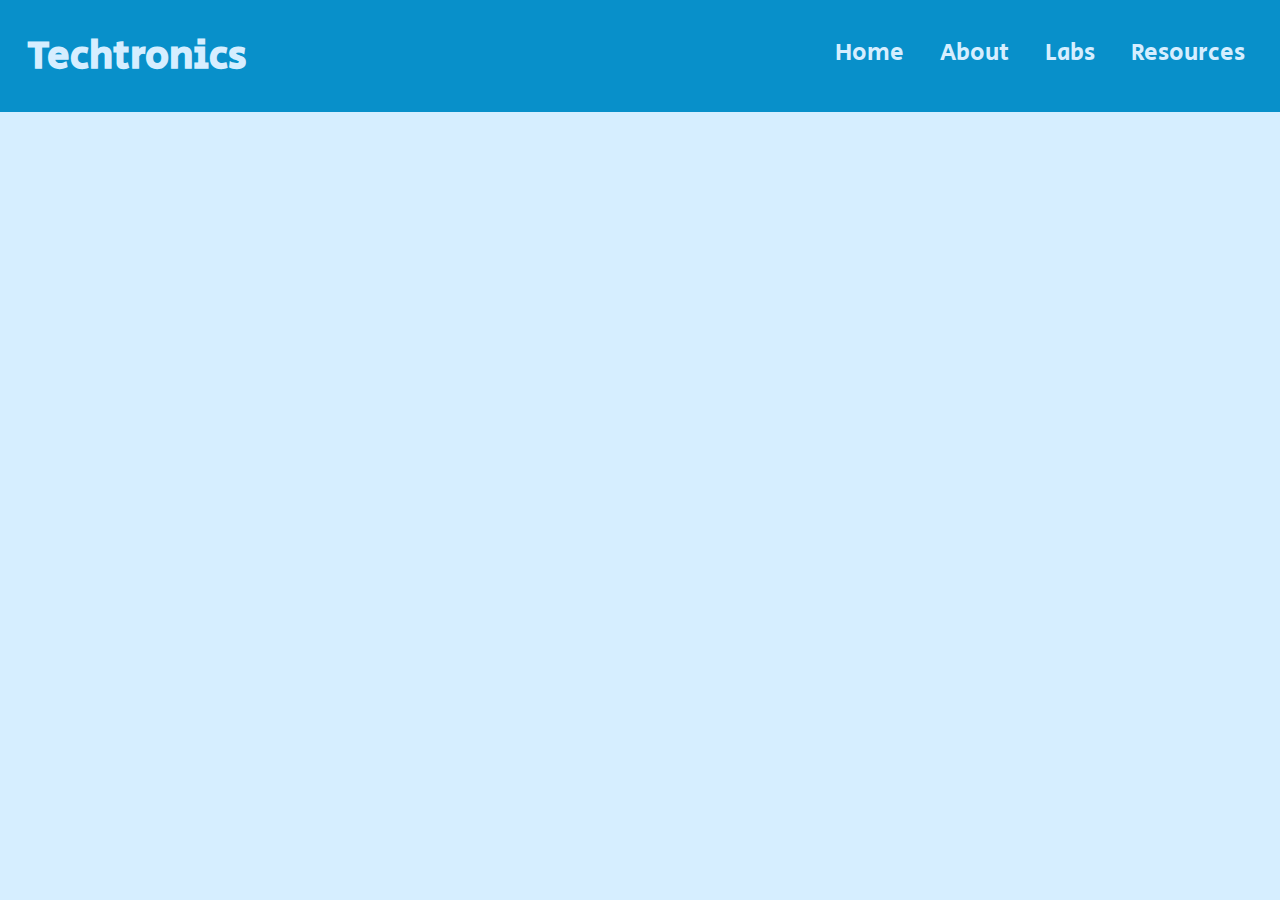
==== about.html @ 6879b815 "Merge pull request #1 from mohittk/main" ====
<!DOCTYPE html>
<html lang="en">
<head>
    <meta charset="UTF-8">
    <meta http-equiv="X-UA-Compatible" content="IE=edge">
    <meta name="viewport" content="width=device-width, initial-scale=1.0">
    <link rel="stylesheet" href="css/index.css" />
    <title>Resources</title>
    
</head>
<body>
    <nav class="navigation-bar">
        <h1 class="logo" src="logo.png">Techtronics</h1>
        <div class="other">
          <a href="index.html">Home</a>
          <a href="about.html">About</a>
          <a href="#"> Labs </a>
          <a href="resource.html">Resources</a>
        </div>
        <i class="fa fa-bars"></i>
      </nav>

      <!-- mohit's emergency code  do not touch-->
      <!-- <section class="section-2" id="about">
        <div class="about">
          <h1>About</h1>
          <p>
            Lorem ipsum dolor sit amet, consectetur adipisicing elit. Adipisci, illo sequi accusamus, a ex alias incidunt eos cupiditate ratione autem facilis, sed iste excepturi recusandae maxime illum eum animi dolor qui nisi? Cupiditate tenetur labore, excepturi est delectus consequatur ab rem ad voluptas consectetur? Libero adipisci obcaecati iusto ut, laboriosam, ad officia dignissimos neque fuga dolorem ab suscipit porro. Voluptas obcaecati iusto aliquid temporibus quibusdam itaque, voluptatum placeat, at nemo nisi impedit necessitatibus eligendi. Cum nemo commodi unde ea in necessitatibus atque ducimus eligendi laudantium a fugit odit, labore quo ipsum eaque, similique cupiditate fuga! Excepturi voluptate neque in eligendi!
          </p>
          <img src="https://www.iiitbhopal.ac.in/images/IIIT-Header.png">
          <p>
            Lorem ipsum dolor sit amet, consectetur adipisicing elit. Adipisci, illo sequi accusamus, a ex alias incidunt eos cupiditate ratione autem facilis, sed iste excepturi recusandae maxime illum eum animi dolor qui nisi? Cupiditate tenetur labore, excepturi est delectus consequatur ab rem ad voluptas consectetur? Libero adipisci obcaecati iusto ut, laboriosam, ad officia dignissimos neque fuga dolorem ab suscipit porro. Voluptas obcaecati iusto aliquid temporibus quibusdam itaque, voluptatum placeat, at nemo nisi impedit necessitatibus eligendi. Cum nemo commodi unde ea in necessitatibus atque ducimus eligendi laudantium a fugit odit, labore quo ipsum eaque, similique cupiditate fuga! Excepturi voluptate neque in eligendi!
          </p>
          <p>
            Lorem ipsum dolor sit amet, consectetur adipisicing elit. Adipisci, illo sequi accusamus, a ex alias incidunt eos cupiditate ratione autem facilis, sed iste excepturi recusandae maxime illum eum animi dolor qui nisi? Cupiditate tenetur labore, excepturi est delectus consequatur ab rem ad voluptas consectetur? Libero adipisci obcaecati iusto ut, laboriosam, ad officia dignissimos neque fuga dolorem ab suscipit porro. Voluptas obcaecati iusto aliquid temporibus quibusdam itaque, voluptatum placeat, at nemo nisi impedit necessitatibus eligendi. Cum nemo commodi unde ea in necessitatibus atque ducimus eligendi laudantium a fugit odit, labore quo ipsum eaque, similique cupiditate fuga! Excepturi voluptate neque in eligendi!
          </p>
          <p>
            Lorem ipsum dolor sit amet, consectetur adipisicing elit. Adipisci, illo sequi accusamus, a ex alias incidunt eos cupiditate ratione autem facilis, sed iste excepturi recusandae maxime illum eum animi dolor qui nisi? Cupiditate tenetur labore, excepturi est delectus consequatur ab rem ad voluptas consectetur? Libero adipisci obcaecati iusto ut, laboriosam, ad officia dignissimos neque fuga dolorem ab suscipit porro. Voluptas obcaecati iusto aliquid temporibus quibusdam itaque, voluptatum placeat, at nemo nisi impedit necessitatibus eligendi. Cum nemo commodi unde ea in necessitatibus atque ducimus eligendi laudantium a fugit odit, labore quo ipsum eaque, similique cupiditate fuga! Excepturi voluptate neque in eligendi!
          </p>
        </div> -->
  
      </section>
</body>
</html>
---- css/index.css ----
@import url('https://fonts.googleapis.com/css2?family=Secular+One&display=swap');
body{
    background-color: #D6EEFF;
    margin:0 ;
    padding: 0;
    box-sizing: border-box;
}

.navigation-bar{
    padding: 0.2rem;
    background-color: #0890CA;
}

.logo{
    display: inline-block;
   color: #D6EEFF;
   font-weight: bold;
   font-size: 2.5rem;
   margin: 1rem;
   padding: 0.5rem;
   font-family: 'Secular One', sans;

}
.other{
    float: right;
    margin: 2rem;
}
.other > a {
    display: inline-block;
    color: #D6EEFF;
    text-decoration: none;
    font-size: 1.5rem;
    margin-left: 2rem;
    font-family: 'Secular One', sans;
}

.section-1{
    margin: 4rem;
    padding: 1.5rem;
}

.quote{
    font-size: 3rem;
    color: #0890CA;
}

.section-1 .hero-title{
    display: inline-block;
    font-size: 7rem;
    font-family: 'Secular One', sans;
    color: #00648E;
}

.section-1 img{
    width: 40%;
    float: right;
}


.section-2{
    margin-left: 4rem;
    margin-right: 4rem;
    padding: 2rem;
}

.section-2 .about h1{
    font-size: 5rem;
    font-family: 'Secular One', sans;
    color: #00648E;
    text-align: center;
}

.section-2 .about img{
    display: block;
    margin-left: auto;
    margin-right: auto;
    width: 50%;
}
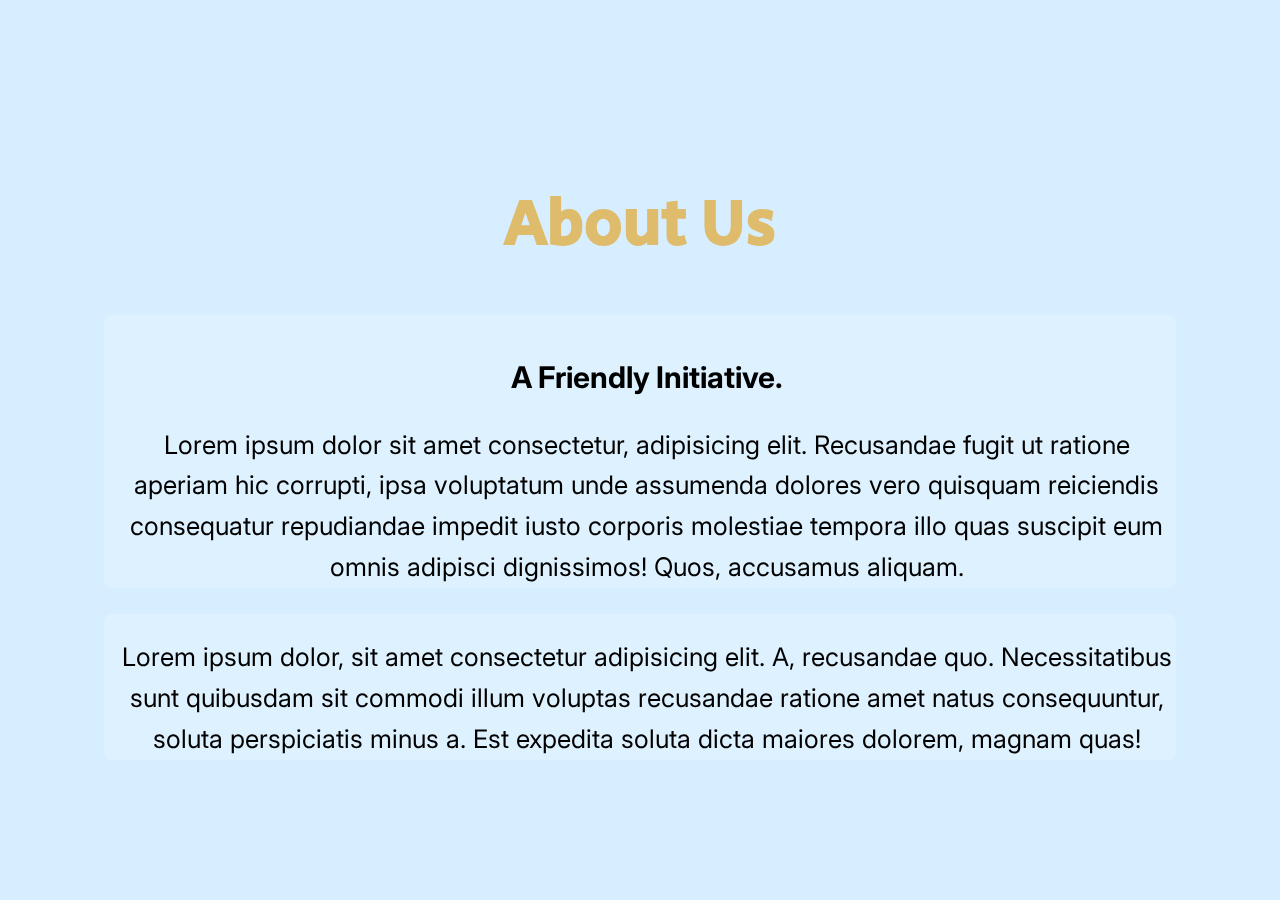
==== commit 2205b81f: "feat: edited lab page(cards)" ====
--- a/about.html
+++ b/about.html
@@ -1,26 +1,59 @@
 <!DOCTYPE html>
 <html lang="en">
-<head>
-    <meta charset="UTF-8">
-    <meta http-equiv="X-UA-Compatible" content="IE=edge">
-    <meta name="viewport" content="width=device-width, initial-scale=1.0">
+  <head>
+    <meta charset="UTF-8" />
+    <meta http-equiv="X-UA-Compatible" content="IE=edge" />
+    <meta name="viewport" content="width=device-width, initial-scale=1.0" />
     <link rel="stylesheet" href="css/index.css" />
-    <title>Resources</title>
     
-</head>
-<body>
+    <!-- <link rel="stylesheet" href="css/style.css" /> -->
+    <title>About</title>
+    
+  </head>
+  <body>
     <nav class="navigation-bar">
-        <h1 class="logo" src="logo.png">Techtronics</h1>
-        <div class="other">
-          <a href="index.html">Home</a>
-          <a href="about.html">About</a>
-          <a href="#"> Labs </a>
-          <a href="resource.html">Resources</a>
+      <h1 class="logo" src="logo.png">Techtronics</h1>
+      <div class="other">
+        <a href="index.html">Home</a>
+        <a href="about.html">About</a>
+        <a href="labs.html"> Labs </a>
+        <a href="resource.html">Resources</a>
+      </div>
+      <i class="fa fa-bars"></i>
+    </nav>
+      <div class="content-section">
+        <div class="title">
+          <h1>About Us</h1>
         </div>
-        <i class="fa fa-bars"></i>
-      </nav>
+        <div class="content">
+          <h3>A Friendly Initiative.</h3>
+          <p>
+            Lorem ipsum dolor sit amet consectetur, adipisicing elit. Recusandae
+            fugit ut ratione aperiam hic corrupti, ipsa voluptatum unde
+            assumenda dolores vero quisquam reiciendis consequatur repudiandae
+            impedit iusto corporis molestiae tempora illo quas suscipit eum
+            omnis adipisci dignissimos! Quos, accusamus aliquam.
+          </p>
+          <div class="social">
+            <a href=""><i class="fab fa-facebook-f"></i></a>
+            <a href=""><i class="fab fa-twitter"></i></a>
+            <a href=""><i class="fab fa-instagram"></i></a>
+          </div>
+        </div>
+        <div class="image-section">
+          <img src="https://www.iiitbhopal.ac.in/images/IIIT-Header.png" alt="" />
+        </div>
+        <div class="content">
+          <p>Lorem ipsum dolor, sit amet consectetur adipisicing elit. A, recusandae quo. Necessitatibus sunt quibusdam sit commodi illum voluptas recusandae ratione amet natus consequuntur, soluta perspiciatis minus a. Est expedita soluta dicta maiores dolorem, magnam quas!</p>
+        </div>
+          
+        </div>
+        
+      
+      
+      </div>
 
-      <!-- mohit's emergency code  do not touch-->
+    <!-- <!-- mohit's emergency code  do not touch
       <!-- <section class="section-2" id="about">
         <div class="about">
           <h1>About</h1>
@@ -37,8 +70,7 @@
           <p>
             Lorem ipsum dolor sit amet, consectetur adipisicing elit. Adipisci, illo sequi accusamus, a ex alias incidunt eos cupiditate ratione autem facilis, sed iste excepturi recusandae maxime illum eum animi dolor qui nisi? Cupiditate tenetur labore, excepturi est delectus consequatur ab rem ad voluptas consectetur? Libero adipisci obcaecati iusto ut, laboriosam, ad officia dignissimos neque fuga dolorem ab suscipit porro. Voluptas obcaecati iusto aliquid temporibus quibusdam itaque, voluptatum placeat, at nemo nisi impedit necessitatibus eligendi. Cum nemo commodi unde ea in necessitatibus atque ducimus eligendi laudantium a fugit odit, labore quo ipsum eaque, similique cupiditate fuga! Excepturi voluptate neque in eligendi!
           </p>
-        </div> -->
-  
-      </section>
-</body>
-</html>+        </div>
+      </section>  -->
+  </body>
+</html>
--- a/css/index.css
+++ b/css/index.css
@@ -1,6 +1,9 @@
 @import url('https://fonts.googleapis.com/css2?family=Secular+One&display=swap');
+@import url('https://fonts.googleapis.com/css2?family=Cairo:wght@300&family=Inter:wght@300,300&display=swap');
 body{
     background-color: #D6EEFF;
+    background-image: url("/assets/background.svg");
+    background-repeat: no-repeat;
     margin:0 ;
     padding: 0;
     box-sizing: border-box;
@@ -8,7 +11,7 @@
 
 .navigation-bar{
     padding: 0.2rem;
-    background-color: #0890CA;
+    /* background-color: #0890CA; */
 }
 
 .logo{
@@ -21,10 +24,12 @@
    font-family: 'Secular One', sans;
 
 }
+
 .other{
     float: right;
     margin: 2rem;
 }
+
 .other > a {
     display: inline-block;
     color: #D6EEFF;
@@ -34,6 +39,10 @@
     font-family: 'Secular One', sans;
 }
 
+.other a:hover{
+    color: #dfbb6c;
+}
+
 .section-1{
     margin: 4rem;
     padding: 1.5rem;
@@ -41,22 +50,72 @@
 
 .quote{
     font-size: 3rem;
-    color: #0890CA;
+    color: #ffffff;
 }
 
 .section-1 .hero-title{
     display: inline-block;
     font-size: 7rem;
     font-family: 'Secular One', sans;
-    color: #00648E;
+    color: #dfbb6c;
 }
 
 .section-1 img{
     width: 40%;
     float: right;
+    animation: float 3s ease-in-out infinite;
 }
 
+@keyframes float {
+    0%{
+        transform: translateY(0px);
+    }
+    50%{
+        transform: translateY(-50px);
+    }
+    100%{
+        transform: translateY(0px);
+    }
+    
+}
+.title{
+    font-size: 2rem;
+    font-family: 'Secular One', sans;
+    color: #dfbb6c;
+    text-align: center;
+}
+.content-section{
+    margin-left: 5rem;
+    margin-right: 5rem;
+    padding: 1.5rem;
+}
 
+.image-section img{
+    display: block;
+    margin-left: auto;
+    margin-right: auto;
+    width: 50%;
+
+}
+.content-section .content p{
+    margin-top: 10px;
+    line-height: 1.6;
+    text-align: center;
+}
+.content{
+    text-align: center;
+    padding-top: 1.5vh;
+    padding-left: 1.5vh;
+    font-size: 1.6rem;
+    font-family: 'Cairo', sans-serif;
+    font-family: 'Inter', sans-serif;
+    background-color: rgba(255,255,255,0.2);
+    backdrop-filter: blur(5px);
+    border-radius: 8px;
+}
+.button{
+    padding: 5px;
+}
 .section-2{
     margin-left: 4rem;
     margin-right: 4rem;
@@ -66,7 +125,7 @@
 .section-2 .about h1{
     font-size: 5rem;
     font-family: 'Secular One', sans;
-    color: #00648E;
+    color: #dfbb6c;
     text-align: center;
 }
 
